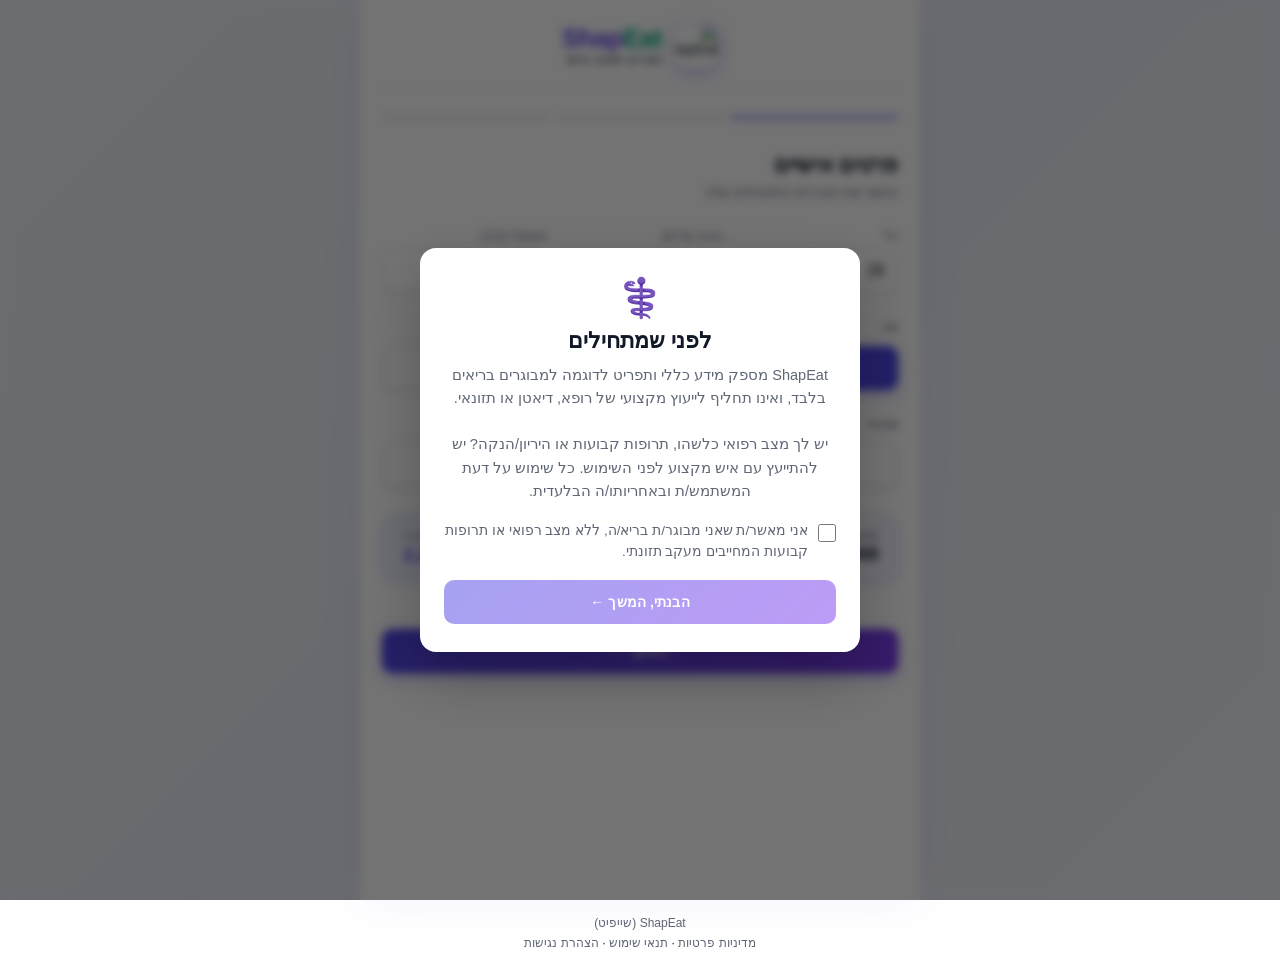
==== index.html @ 359484e3 "A first-run card on the menu, because twelve actions with no starting point is not a screen מדידה שה" ====
<!DOCTYPE html>
<html lang="he" dir="rtl">
<head>
  <meta charset="UTF-8">
  <meta name="viewport" content="width=device-width, initial-scale=1.0">
  <!-- השם העברי בכותרת ובתיאור (12/08/2026): הוא לא הופיע באתר ולו פעם אחת, ולכן
       חיפוש "שייפיט" בגוגל לא הוביל לכאן כלל. התגלה כשאלכס אמר לחבר "תיכנס לאתר
       שלי" והחבר **חיפש בעברית** במקום להקליד כתובת, ונחת אצל עסק אחר בשם דומה. -->
  <title>ShapEat · שייפיט | תפריט תזונה אישי</title>
  <link rel="canonical" href="https://shapeat.co.il/">
  <meta name="description" content="ShapEat (שייפיט): בנה תפריט תזונה אישי בחינם, מותאם ליעד שלך (חיטוב/שמירה/מסה), בעברית ולאוכל ישראלי. עם מעקב יומי והחלפות.">
  <meta property="og:type" content="website">
  <meta property="og:title" content="ShapEat | תפריט תזונה אישי">
  <meta property="og:description" content="בנה תפריט תזונה אישי בחינם, מותאם ליעד שלך, בעברית, לאוכל ישראלי.">
  <meta property="og:image" content="https://shapeat.co.il/brand/AVATAR-shapeat.jpg">
  <meta property="og:image:width" content="1024">
  <meta property="og:image:height" content="1024">
  <meta property="og:url" content="https://shapeat.co.il/">
  <meta name="twitter:card" content="summary">
  <link rel="icon" type="image/png" href="brand/AVATAR-shapeat.png">
  <!-- ?v= — GitHub Pages מקשש קבצי JS/CSS בעקשנות, ובלי זה מכשיר שכבר ביקר
       ממשיך להריץ גרסה ישנה גם אחרי פריסה. זה בדיוק מה שקרה ב-09/08: ארבעה
       תיקונים רצופים לא הגיעו לטלפון, ורדפנו אחרי באג שכבר תוקן.
       ⚠️ בכל שינוי ב-js/css — להעלות את המספר הזה (תאריך YYYYMMDD). -->
  <link rel="stylesheet" href="style.css?v=20260902b">
  <script src="coach-theme.js?v=20260902b"></script>
</head>
<body>

<!-- מסך פתיחה (splash) — פעם אחת לכל session, מכבד prefers-reduced-motion -->
<div class="splash" id="splash" aria-hidden="true">
  <div class="splash-inner">
    <img class="splash-logo" src="brand/AVATAR-shapeat.png" alt="">
    <div class="splash-word">Shap<span>Eat</span></div>
  </div>
</div>
<script>
  (function () {
    var s = document.getElementById('splash');
    if (!s) return;
    var reduce = window.matchMedia && window.matchMedia('(prefers-reduced-motion: reduce)').matches;
    var seen = false;
    try { seen = sessionStorage.getItem('se-splash') === '1'; } catch (e) {}
    if (reduce || seen) { s.remove(); return; }
    try { sessionStorage.setItem('se-splash', '1'); } catch (e) {}
    s.classList.add('run');
    setTimeout(function () { if (s && s.parentNode) s.remove(); }, 1500);
  })();
</script>

<div class="app-wrapper" id="app">

  <header>
  <!-- לוגו -->
  <div class="app-logo" onclick="goHome()" role="button" tabindex="0" aria-label="דף הבית"
       title="דף הבית" onkeydown="if(event.key==='Enter'||event.key===' '){event.preventDefault();goHome();}">
    <img class="logo-img" src="brand/AVATAR-shapeat.png" alt="ShapEat">
    <div class="logo-stack">
      <span class="logo-text">Shap<span class="logo-eat">Eat</span></span>
      <span class="logo-tag">תפריט תזונה אישי</span>
    </div>
  </div>

  <!-- שורת התקדמות -->
  <!-- שלושה שלבים: פרטים ← העדפות ← תפריט. בחירת מאכלים ירדה מהמסלול (31/08/2026)
       והפכה לחלון אופציונלי, כי ברירת המחדל היא לתת למנוע לבנות. -->
  <div class="step-bar">
    <div class="step active" id="s0"></div>
    <div class="step"        id="s1"></div>
    <div class="step"        id="s2"></div>
  </div>
  </header>

  <main>
  <!-- ══ מסך 1: פרטים אישיים ══ -->
  <div class="screen active" id="screen-0">
    <h1 class="screen-title">פרטים אישיים</h1>
    <div class="screen-sub">נחשב את הצרכים התזונתיים שלך</div>

    <div class="section">
      <div class="grid-3">
        <div class="field"><label for="age">גיל</label><input type="number" id="age" value="28" min="18" max="60"></div>
        <div class="field"><label for="height">גובה (ס"מ)</label><input type="number" id="height" value="178" min="140" max="220"></div>
        <div class="field"><label for="weight">משקל (ק"ג)</label><input type="number" id="weight" value="80" min="40" max="200"></div>
      </div>
    </div>

    <div class="section">
      <div class="sec-title">מין</div>
      <div class="toggle-group">
        <button class="toggle-btn active" id="male-btn"   onclick="setGender('male')">זכר</button>
        <button class="toggle-btn"        id="female-btn" onclick="setGender('female')">נקבה</button>
      </div>
    </div>

    <div class="section">
      <div class="sec-title">מטרה</div>
      <div class="toggle-group">
        <button class="toggle-btn"        id="cut-btn"      onclick="setGoal('cut')">חיטוב</button>
        <button class="toggle-btn active" id="maintain-btn" onclick="setGoal('maintain')">שמירה</button>
        <button class="toggle-btn"        id="bulk-btn"     onclick="setGoal('bulk')">מסה</button>
      </div>
    </div>

    <div id="input-error" class="field-error" style="display:none"></div>
    <div id="bmi-warn-box" class="bmi-warn-inline" style="display:none"></div>
    <div class="rmr-box" id="rmr-box">
      <div><div class="rmr-label">BMR</div><div class="rmr-val" id="bmr-disp">—</div></div>
      <div><div class="rmr-label">צריכה יומית מוערכת</div><div class="rmr-val" id="rmr-disp">—</div></div>
      <div><div class="rmr-label">יעד קלורי</div><div class="rmr-val rmr-target" id="target-disp">—</div></div>
    </div>
    <div class="rmr-note" id="rmr-note" style="display:none">אומדן ראשוני. יתעדכן לפי זמן האימון שתבחרו בהמשך.</div>

    <div class="nav-btns">
      <button class="btn-primary" onclick="goToFromDetails()" data-m="המשך ←" data-f="המשיכי ←">המשך ←</button>
    </div>
  </div>

  <!-- ══ מסך 2: העדפות תזונה ══ -->
  <div class="screen" id="screen-1">
    <h1 class="screen-title">העדפות תזונה</h1>
    <div class="screen-sub" data-m="סמן מה רלוונטי אליך" data-f="סמני מה רלוונטי אליך">סמן מה רלוונטי אליך</div>

    <div class="section">
      <div class="sec-title">סגנון תזונה</div>
      <div class="chip-group">
        <div class="chip" data-val="kosher"       onclick="toggleDiet(this)">כשר</div>
        <div class="chip" data-val="vegan"        onclick="toggleDiet(this)">טבעוני</div>
        <div class="chip" data-val="vegetarian"   onclick="toggleDiet(this)">צמחוני</div>
        <div class="chip" data-val="gluten_free"  onclick="toggleDiet(this)">ללא גלוטן</div>
        <div class="chip" data-val="lactose_free" onclick="toggleDiet(this)">ללא לקטוז</div>
        <div class="chip" data-val="supplements"  onclick="toggleDiet(this)">תוספי תזונה</div>
      </div>
    </div>

    <div class="section">
      <div class="sec-title">אלרגיות</div>
      <div class="chip-group">
        <div class="chip" data-val="nuts"     onclick="toggleAllergy(this)">אגוזים</div>
        <div class="chip" data-val="peanuts"  onclick="toggleAllergy(this)">בוטנים</div>
        <div class="chip" data-val="eggs"     onclick="toggleAllergy(this)">ביצים</div>
        <div class="chip" data-val="fish"     onclick="toggleAllergy(this)">דגים</div>
        <div class="chip" data-val="soy"      onclick="toggleAllergy(this)">סויה</div>
        <div class="chip" data-val="sesame"   onclick="toggleAllergy(this)">שומשום/טחינה</div>
      </div>
    </div>

    <div class="section">
      <div class="sec-title">זמן אימון</div>
      <div class="time-grid">
        <div class="time-card" data-val="morning" onclick="setTime(this)">
          <div class="tc-icon">🌅</div>
          <div class="tc-label">בוקר</div>
          <div class="tc-sub">06:30</div>
        </div>
        <div class="time-card" data-val="noon" onclick="setTime(this)">
          <div class="tc-icon">☀️</div>
          <div class="tc-label">צהריים</div>
          <div class="tc-sub">15:00</div>
        </div>
        <div class="time-card" data-val="evening" onclick="setTime(this)">
          <div class="tc-icon">🌙</div>
          <div class="tc-label">ערב</div>
          <div class="tc-sub">20:30</div>
        </div>
      </div>
      <button class="btn-skip" id="notrain-btn" onclick="toggleNoTrain()"
              style="width:100%;margin-top:8px">לא מתאמן כרגע</button>
      <div class="info-note" id="time-note"></div>
      <div id="train-warn" class="field-error" style="display:none;margin-top:10px"></div>
    </div>

    <!-- מסלול משני, אופציונלי, **לפני** כפתור הבנייה: מי שמגיע לכאן צריך לראות
         את האפשרות לפני שהוא בונה, לא אחרי. ברירת המחדל נשארת לא לגעת. -->
    <button class="food-picker-row" onclick="openFoodPicker('like')">
      <span class="fpr-icon" aria-hidden="true">🍽️</span>
      <span class="fpr-text">
        <strong>בחירת מאכלים (לא חובה)</strong>
        <small>מה שתסמנו ייכנס ראשון, ומה שתוציאו לא יופיע</small>
      </span>
      <span class="fpr-chev" aria-hidden="true">‹</span>
    </button>

    <div class="nav-btns">
      <button class="btn-secondary" onclick="goTo(0)" data-m="← חזור" data-f="← חזרי">← חזור</button>
      <button class="btn-primary"   onclick="renderMenu()">בונים תפריט! ←</button>
    </div>
  </div>

  <!-- ══ מסך 3: מאכלים מועדפים ══ -->
  <!-- ⚠️ מסכי "מה אני אוהב" ו"מה אני לא אוכל" ירדו מהמסלול ב-31/08/2026.
       הם היו שני מסכים מתוך חמישה שדרשו לעבור על 114 מאכלים לפני שרואים משהו,
       ובתצפית על משתמשים אנשים לא הבינו מה מוצג להם. התוכן שלהם עבר לחלון
       `#food-picker` בתחתית הקובץ, שנפתח לפי בחירה בלבד. -->

  <!-- ══ מסך 3: תפריט ══ -->
  <div class="screen" id="screen-2">
    <div id="menu-output"></div>
  </div>
  </main>

</div><!-- /app-wrapper -->

<footer class="site-footer" style="text-align:center;padding:16px 12px 28px;font-size:12px">
  <!-- אזכור גלוי אחד של השם העברי. גוגל שוקל טקסט בגוף העמוד יותר ממטא-תגיות,
       שאפשר לכתוב בהן כל דבר. -->
  <div class="brand-he" style="color:#5f6675;margin-bottom:6px">ShapEat (שייפיט)</div>
  <a href="privacy.html" style="color:#5f6675;text-decoration:none">מדיניות פרטיות</a> ·
  <a href="terms.html" style="color:#5f6675;text-decoration:none">תנאי שימוש</a> ·
  <a href="accessibility.html" style="color:#5f6675;text-decoration:none">הצהרת נגישות</a>
</footer>

<script src="data.js?v=20260902b"></script>
<script src="app.js?v=20260902b"></script>
<script src="ui.js?v=20260902b"></script>
<!-- שכבת חשבון/סנכרון (שלב 1) — גרסה נעולה + SRI (אין קוד צד-שלישי בלי אימות hash) -->
<script defer
  src="https://cdn.jsdelivr.net/npm/@supabase/supabase-js@2.110.0/dist/umd/supabase.min.js"
  integrity="sha384-DjOvX/sJLsmbMrw4wTvf6l3kiGBjdxyOO6X2MTFwOOXGkjN/mE08BoDzrpaaIjil"
  crossorigin="anonymous"></script>
<script defer src="supabase-client.js?v=20260902b"></script>

<!-- ══ בורר המאכלים — חלון אופציונלי, לא מסך ══
     היה שני מסכים בזרימה ועכשיו הוא נפתח לפי בחירה: מהשורה במסך ההעדפות,
     ומכפתור שקט בתפריט (כדי שאפשר יהיה לשנות גם אחרי שנבנה תפריט).
     שתי הלשוניות כותבות לאותם שני Sets, ולכן ההחרגה מהתפריט ניתנת לביטול כאן. -->
<div class="picker-overlay" id="food-picker" role="dialog" aria-modal="true" aria-labelledby="fp-title" hidden>
  <div class="picker-box fp-box">
    <button class="fp-close" onclick="closeFoodPicker()" aria-label="סגירת בחירת המאכלים" title="סגירה">✕</button>
    <div class="picker-title" id="fp-title">המאכלים שלי</div>

    <div class="fp-tabs" role="tablist">
      <button class="fp-tab active" id="fp-tab-like"  role="tab" aria-selected="true"  onclick="foodPickerTab('like')">רוצה בתפריט</button>
      <button class="fp-tab"        id="fp-tab-avoid" role="tab" aria-selected="false" onclick="foodPickerTab('avoid')">לא רוצה בתפריט</button>
    </div>

    <div id="fp-pane-like">
      <div class="picker-sub">מה שתסמנו ייכנס ראשון לתפריט. גם כמה מאכלים מספיקים.</div>
      <div class="cat-tabs" id="like-tabs"></div>
      <div class="food-grid" id="like-grid"></div>
      <div class="count-bar"><span>סומנו: <strong id="like-count">0</strong> מאכלים</span></div>
    </div>

    <div id="fp-pane-avoid" hidden>
      <div class="picker-sub">מה שתסמנו כאן לא יופיע בתפריט. אפשר לבטל בכל רגע.</div>
      <div class="cat-tabs" id="avoid-tabs"></div>
      <div class="food-grid" id="avoid-grid"></div>
      <div class="count-bar"><span>מוחרגים: <strong id="avoid-count">0</strong> מאכלים</span></div>
    </div>

    <button class="btn-primary" style="width:100%;margin-top:14px" onclick="closeFoodPicker()">סיימתי</button>
  </div>
</div>

<!-- חלון ויתור -->
<div class="disclaimer-overlay" id="disclaimer-overlay" role="dialog" aria-modal="true" aria-labelledby="disc-title">
  <div class="disclaimer-box">
    <div class="disclaimer-icon" aria-hidden="true">⚕️</div>
    <h2 class="disclaimer-title" id="disc-title">לפני שמתחילים</h2>
    <div class="disclaimer-body">
      ShapEat מספק מידע כללי ותפריט לדוגמה למבוגרים בריאים בלבד, ואינו תחליף לייעוץ מקצועי של רופא, דיאטן או תזונאי.
      <br><br>
      יש לך מצב רפואי כלשהו, תרופות קבועות או היריון/הנקה? יש להתייעץ עם איש מקצוע לפני השימוש. כל שימוש על דעת המשתמש/ת ובאחריותו/ה הבלעדית.
    </div>
    <label class="disclaimer-check">
      <input type="checkbox" id="disclaimer-ack" onchange="document.getElementById('disclaimer-ok').disabled = !this.checked">
      <span>אני מאשר/ת שאני מבוגר/ת בריא/ה, ללא מצב רפואי או תרופות קבועות המחייבים מעקב תזונתי.</span>
    </label>
    <button class="btn-primary disclaimer-btn" id="disclaimer-ok" onclick="closeDisclaimer()" disabled>הבנתי, המשך ←</button>
  </div>
</div>

<!-- Cloudflare Web Analytics (פרטי, ללא עוגיות) -->
<script defer src="https://static.cloudflareinsights.com/beacon.min.js"
        data-cf-beacon='{"token": "40245cbfbdf240438912cd462e304eb0"}'></script>
<!-- End Cloudflare Web Analytics -->
</body>
</html>
---- style.css ----
/* ══════════════════════════════════════════
   style.css — עיצוב
   גרסה 2.0 | Diet Application
   ══════════════════════════════════════════ */

/* ── משתני צבע ── */
:root {
  --bg:          #ffffff;
  --bg-secondary:#f0f2f8;
  --bg-info:     #eef2ff;
  --bg-danger:   #fff0f0;
  --text:        #111827;
  --text-sec:    #5f6675;   /* כהה מ-#6b7280: על רקע העמוד הישן נתן 4.09, מתחת ל-4.5 (נמדד 13/08/2026) */
  --text-tert:   #5b6270;
  --text-info:   #4f46e5;
  --text-danger: #dc2626;
  --border:      rgba(0,0,0,0.07);
  --border-sec:  rgba(0,0,0,0.13);
  --border-info: #c7d2fe;
  --border-danger:#fecaca;
  --accent:      #4f46e5;
  --accent-2:    #7c3aed;
  --radius-md:   10px;
  --radius-lg:   16px;
  --shadow-sm:   0 1px 3px rgba(0,0,0,0.08), 0 1px 2px rgba(0,0,0,0.05);
  --shadow-md:   0 4px 12px rgba(0,0,0,0.08), 0 2px 4px rgba(0,0,0,0.05);
}

/* ── בסיס ── */
* { box-sizing: border-box; margin: 0; padding: 0; }
body {
  font-family: -apple-system, BlinkMacSystemFont, 'Segoe UI', Arial, sans-serif;
  font-size: 15px;
  color: var(--text);
  background: linear-gradient(135deg, #f0f2f8 0%, #e8ecf7 50%, #f0f2f8 100%);
  background-attachment: fixed;
  direction: rtl;
  min-height: 100vh;
}

/* ── עטיפה ── */
.app-wrapper {
  max-width: 560px;
  margin: 0 auto;
  background: rgba(255,255,255,0.92);
  backdrop-filter: blur(10px);
  min-height: 100vh;
  padding: 1.5rem 1.4rem 4rem;
  box-shadow: 0 0 40px rgba(79,70,229,0.07);
}

/* ── מסך פתיחה (splash) ── */
.splash { display: none; }
.splash.run {
  position: fixed; inset: 0; z-index: 2000;
  display: flex; align-items: center; justify-content: center;
  background: linear-gradient(135deg, #f0f2f8, #e8ecf7);
  animation: splashOut .45s ease 1.05s forwards;
}
.splash-inner { display: flex; flex-direction: column; align-items: center; gap: 16px; }
.splash-logo {
  width: 84px; height: 84px; border-radius: 22px;
  box-shadow: 0 12px 32px rgba(79, 70, 229, 0.35);
  animation: splashPop .6s cubic-bezier(.2, .9, .3, 1.4) both;
}
/* צבעי ShapEat קבועים (לא יורשים theme של מאמן) — רגע מותג "powered by" נקי */
.splash-word {
  font-size: 30px; font-weight: 800; letter-spacing: -0.5px;
  background: linear-gradient(135deg, #4f46e5, #7c3aed);
  -webkit-background-clip: text; background-clip: text;
  -webkit-text-fill-color: transparent;
  animation: splashWord .5s ease .28s both;
}
.splash-word span { -webkit-text-fill-color: #10b981; }
@keyframes splashPop { from { opacity: 0; transform: scale(.5) translateY(6px); } to { opacity: 1; transform: none; } }
@keyframes splashWord { from { opacity: 0; transform: translateY(8px); } to { opacity: 1; transform: none; } }
@keyframes splashOut  { to { opacity: 0; visibility: hidden; } }
@media (prefers-reduced-motion: reduce) { .splash, .splash.run { display: none !important; } }

/* ── לוגו ── */
.app-logo {
  display: flex; align-items: center; justify-content: center; gap: 12px;
  margin-bottom: 1.75rem;
  padding-bottom: 1.1rem;
  border-bottom: 1px solid rgba(79, 70, 229, 0.10);
  cursor: pointer;
}
.logo-icon { font-size: 22px; }
.logo-img {
  width: 44px; height: 44px;
  border-radius: 12px;
  box-shadow: 0 4px 14px rgba(79, 70, 229, 0.35);
}
.logo-stack { display: flex; flex-direction: column; line-height: 1.15; }
.logo-text {
  font-size: 26px; font-weight: 800;
  background: linear-gradient(135deg, var(--accent), var(--accent-2));
  -webkit-background-clip: text;
  -webkit-text-fill-color: transparent;
  letter-spacing: -0.5px;
}
/* ה-Eat בלוגו בירוק המותג (כמו באווטאר) */
.logo-eat { -webkit-text-fill-color: #10b981; }
.logo-tag {
  font-size: 12px; font-weight: 600;
  color: var(--text-tert);
  letter-spacing: 0.3px;
}
/* ── מיתוג מאמן (white-label, מוזרק ע"י coach-theme.js) ── */
.coach-monogram {
  width: 44px; height: 44px; border-radius: 12px; flex-shrink: 0;
  background: linear-gradient(135deg, var(--accent), var(--accent-2));
  color: #fff; font-weight: 800; font-size: 22px;
  display: flex; align-items: center; justify-content: center;
  box-shadow: 0 4px 14px rgba(0, 0, 0, 0.22);
}
/* שם מאמן ארוך — "ShapEat" הוא 7 תווים, שם עסק הוא לא. בלי min-width:0 פריט
   flex לא מתכווץ מתחת לרוחב התוכן שלו, ולכן השם גלש מחוץ למסך במקום לרדת שורה.
   ה-clamp מקטין את הגופן לפי רוחב המסך כדי שהשם יישאר שלם ובשורה אחת בטלפון,
   והגלישה נשארת כרשת ביטחון לשמות ארוכים במיוחד. חל רק על עמוד ממותג. */
.coach-branded .app-logo   { max-width: 100%; }
.coach-branded .logo-stack { min-width: 0; }
.coach-branded .logo-text  { font-size: clamp(17px, 5.4vw, 26px); overflow-wrap: anywhere; }
.coach-branded .logo-tag   { overflow-wrap: anywhere; }
.coach-powered {
  font-size: 12px; font-weight: 500;
  color: #5f6675;                 /* כמו קישורי ה-footer */
  letter-spacing: 0.2px;
  margin-bottom: 6px;
}
/* fallback בלבד: כשאין footer והשורה נופלת מתחת ללוגו */
.logo-stack .coach-powered { font-size: 10px; margin: 2px 0 0; }
/* בעמוד ממותג אין גיוס מאמנים — ה-CTA של ShapEat מוסתר */
.coach-branded .coach-cta { display: none; }
/* וגם שורת השם העברי בפוטר: בעמוד ממותג כבר יש "מופעל ע\"י ShapEat", ואזכור שני
   שלנו מיותר בדיוק במקום שאמור להיראות של המאמן/ת. ה-SEO ממילא מגיע מהעמוד הראשי. */
.coach-branded .site-footer .brand-he { display: none; }
/* לינק "מאמן/ה?" — שער ההמרה למאמנים: אזור מגע מלא בלי לשנות את המראה השקט */
.coach-cta a { display: inline-block; padding: 14px 8px; margin: -14px -8px; }
.coach-powered-logo {
  width: 16px; height: 16px; border-radius: 5px;
  vertical-align: -3px; margin-inline-end: 5px;
}

/* ── חשבון וסנכרון (supabase-client.js) ── */
.sync-banner {
  position: fixed; bottom: 14px; left: 14px; right: 14px; z-index: 90;
  max-width: 560px; margin: 0 auto;
  display: flex; align-items: center; gap: 10px; flex-wrap: wrap;
  background: rgba(255, 255, 255, 0.97); backdrop-filter: blur(8px);
  border: 1px solid var(--border); border-radius: 14px;
  padding: 12px 16px; font-size: 14px;
  box-shadow: var(--shadow-md);
}
.sync-banner span { flex: 1; min-width: 180px; }
.sync-banner-btn {
  border: none; border-radius: 10px; padding: 8px 18px;
  background: linear-gradient(135deg, var(--accent), var(--accent-2));
  color: #fff; font-weight: 700; font-size: 14px; cursor: pointer;
}
.sync-banner-later {
  border: none; background: none; color: var(--text-tert);
  font-size: 13px; cursor: pointer; padding: 8px 4px;
}
.auth-overlay {
  position: fixed; inset: 0; z-index: 100;
  background: rgba(15, 17, 32, 0.45); backdrop-filter: blur(3px);
  display: flex; align-items: center; justify-content: center; padding: 18px;
}
.auth-box {
  position: relative; width: 100%; max-width: 380px;
  background: #fff; border-radius: 18px; padding: 26px 24px;
  box-shadow: var(--shadow-md); text-align: center;
}
.auth-box h3 { margin: 0 0 6px; font-size: 20px; }
.auth-sub { margin: 0 0 18px; font-size: 14px; color: var(--text-tert); }
.auth-google, .auth-magic {
  width: 100%; border-radius: 12px; padding: 12px; font-size: 15px;
  font-weight: 700; cursor: pointer; margin-top: 8px;
}
.auth-google {
  display: flex; align-items: center; justify-content: center; gap: 10px;
  border: 1px solid #dadce0; background: #fff; color: #3c4043;
  box-shadow: 0 1px 2px rgba(60, 64, 67, 0.15);
  transition: background .15s ease, box-shadow .15s ease, border-color .15s ease;
}
.auth-google .g-icon { flex-shrink: 0; }
.auth-google:hover:not(:disabled) {
  background: #f8f9fb; border-color: #d2d5da;
  box-shadow: 0 1px 3px rgba(60, 64, 67, 0.28);
}
.auth-google:disabled { opacity: 0.5; cursor: default; box-shadow: none; }
.auth-magic {
  border: none; color: #fff;
  background: linear-gradient(135deg, var(--accent), var(--accent-2));
}
.auth-magic:disabled { opacity: 0.6; cursor: default; }
.auth-divider {
  display: flex; align-items: center; gap: 10px;
  color: var(--text-tert); font-size: 13px; margin: 14px 0 6px;
}
.auth-divider::before, .auth-divider::after {
  content: ''; flex: 1; height: 1px; background: var(--border);
}
.auth-email {
  width: 100%; border: 1.5px solid var(--border); border-radius: 12px;
  padding: 12px; font-size: 16px; font-family: inherit; direction: ltr; text-align: center;   /* ≥16px נגד זום-קלט של iOS */
}
.auth-email:focus { outline: none; border-color: var(--accent); }
.auth-status { min-height: 18px; font-size: 13px; color: var(--text-tert); margin: 10px 0 0; }
.auth-consent {
  display: flex; align-items: flex-start; gap: 8px;
  text-align: right; font-size: 12.5px; color: var(--text-tert);
  line-height: 1.5; margin: 2px 0 12px; cursor: pointer;
}
.auth-consent input { margin-top: 3px; accent-color: var(--accent); flex-shrink: 0; }

/* מסך ההסכמה לחיבור למאמן/ת — הרשימות הן לב האמון, לכן "לא רואים" מודגש ולא מוצנע */
.join-h { text-align: right; font-size: 12.5px; font-weight: 700; margin: 12px 0 4px; }
.join-list {
  text-align: right; margin: 0 0 4px; padding-inline-start: 18px;
  font-size: 13px; color: var(--text-sec); line-height: 1.7;
}
.join-list.no { color: var(--text-tert); }
.join-list.no li::marker { content: '✕  '; }
.join-field {
  display: block; text-align: right; font-size: 12.5px;
  font-weight: 600; color: var(--text-tert); margin: 12px 0 0;
}
.join-field .auth-email { margin-top: 5px; }
.auth-skip {
  display: block; width: 100%; margin: 10px 0 0; padding: 6px;
  border: none; background: none; font-family: inherit; font-size: 13px;
  color: var(--text-tert); cursor: pointer; text-decoration: underline;
}
.auth-consent a { color: var(--accent); }
.auth-close {
  position: absolute; top: 10px; inset-inline-start: 12px;
  border: none; background: none; font-size: 16px;
  color: var(--text-tert); cursor: pointer; padding: 4px;
}
@media print { .sync-banner, .auth-overlay { display: none !important; } }

/* ── toast כללי (משתמש ב-keyframes toast-pop) ── */
.app-toast {
  position: fixed; bottom: 90px; left: 50%;
  transform: translateX(-50%); z-index: 120;
  background: #1f2333; color: #fff;
  font-size: 14px; font-weight: 600;
  padding: 11px 20px; border-radius: 999px;
  box-shadow: var(--shadow-md);
  max-width: 90vw; text-align: center;
  animation: toast-pop 2.4s ease forwards;
  display: inline-flex; align-items: center; gap: 12px;
}
.app-toast-btn {
  flex: none; border: none; cursor: pointer;
  background: rgba(255,255,255,0.16); color: #fff;
  font-size: 13px; font-weight: 700;
  padding: 5px 13px; border-radius: 999px;
}
.app-toast-btn:hover { background: rgba(255,255,255,0.28); }

/* ── אייקון חשבון בכותרת (מוזרק ע"י supabase-client.js) ── */
header { position: relative; }
.account-btn {
  position: absolute; top: 6px; inset-inline-end: 0;
  width: 44px; height: 44px; border-radius: 50%;   /* יעד מגע 44px */
  border: 1.5px solid var(--border-sec);
  background: var(--bg); color: var(--text-tert);
  cursor: pointer; display: flex; align-items: center; justify-content: center;
  box-shadow: var(--shadow-sm); transition: all .2s;
}
.account-btn:hover { border-color: var(--accent); color: var(--accent); }
.account-btn.connected { border-color: var(--accent); color: var(--accent); }
.account-btn.connected::after {
  content: ''; position: absolute; top: -1px; inset-inline-end: -1px;
  width: 9px; height: 9px; border-radius: 50%;
  background: #10b981; border: 1.5px solid var(--bg);
}

/* ── מודאל "החשבון שלי" (על בסיס .auth-box) ── */
.account-box {
  max-width: 480px; width: 100%;
  max-height: 88vh; display: flex; flex-direction: column;
  text-align: right;
}
.account-box h3 { text-align: center; }
/* מסך-מלא במובייל — מקום להיסטוריה ולגרפים; scoped ל-account-overlay כדי לא לגעת במודאל ההתחברות */
@media (max-width: 480px) {
  .account-overlay { padding: 0; }
  .account-overlay .account-box {
    max-width: none; height: 100%; max-height: none; border-radius: 0;
  }
}
/* גלגל שיניים — כניסה שקטה לניהול חשבון (מול ה-✕) */
.account-gear {
  position: absolute; top: 10px; inset-inline-end: 12px;
  border: none; background: none; color: var(--text-tert);
  cursor: pointer; padding: 4px; line-height: 0;
}
.account-gear:hover { color: var(--accent); }
/* תת-מסך ניהול חשבון */
.account-settings { overflow-y: auto; flex: 1; display: flex; flex-direction: column; }
.account-settings-title { text-align: center; margin: 6px 0 2px; font-size: 16px; font-weight: 700; }
.account-settings .account-email { margin: 0 0 22px; }
.account-settings .account-logout { align-self: center; margin-bottom: 20px; }
.account-settings .account-delete { align-self: center; }
.account-email { font-size: 13px; color: var(--text-tert); direction: ltr; text-align: center; margin: 0 0 14px; }
/* שורת סטטוס בראש מודאל החשבון: עם מי משתפים, וקיצור לדשבורד למי שיש לו */
.account-status {
  display: flex; align-items: center; justify-content: center; gap: 10px;
  flex-wrap: wrap; margin: -4px 0 12px;
  font-size: 12.5px; color: var(--text-tert);
}
.account-dash-link { color: var(--accent); font-weight: 700; text-decoration: none; }

.account-tabs { display: flex; gap: 8px; margin-bottom: 12px; justify-content: center; }
.account-tab {
  padding: 7px 20px; border-radius: 999px;
  border: 1.5px solid var(--border-sec);
  background: var(--bg); color: var(--text-sec);
  font-size: 13px; font-weight: 600; cursor: pointer; transition: all .2s;
}
.account-tab.active {
  background: linear-gradient(135deg, var(--accent), var(--accent-2));
  border-color: transparent; color: #fff;
}
.account-list { overflow-y: auto; flex: 1; min-height: 120px; }
.account-row {
  display: flex; align-items: center; gap: 10px;
  padding: 11px 12px; margin-bottom: 8px;
  border: 1.5px solid var(--border); border-radius: var(--radius-md);
  cursor: pointer; font-size: 13.5px; transition: border-color .2s;
}
.account-row:hover { border-color: var(--accent); }
.account-row .row-date { font-weight: 700; }
.account-row .row-meta { color: var(--text-tert); margin-inline-start: auto; font-size: 12.5px; }
.row-del {
  border: none; background: none; color: var(--text-tert);
  cursor: pointer; font-size: 14px; padding: 2px 6px; flex-shrink: 0;
}
.row-del:hover { color: var(--text-danger); }
/* שורת מועדף: "מתאים ליעד היום" עונה על השאלה היחידה שהרשימה נשאלת —
   איזה מהם אפשר לקחת היום. המתאימים גם עולים לראש, כדי שהבחירה הנכונה
   תהיה הקלה ביותר ולא נצטרך לחסום את השאר. */
.fav-fit {
  font-size: 11.5px; font-weight: 700; color: var(--accent);
  background: rgba(79, 70, 229, 0.09); border-radius: 999px;
  padding: 3px 9px; white-space: nowrap; flex-shrink: 0;
}
.row-restore {
  border: 1.5px solid var(--border); background: none; color: var(--text-sec);
  border-radius: 999px; cursor: pointer; font-size: 12px; font-weight: 700;
  padding: 7px 11px; min-height: 34px; flex-shrink: 0; white-space: nowrap;
}
.row-restore:hover { border-color: var(--accent); color: var(--accent); }
@media (max-width: 430px) {
  /* בטלפון השורה נשברת לשתיים במקום להצטופף: פרטים למעלה, פעולה מתחת */
  .account-row.fav-row { flex-wrap: wrap; }
  .account-row.fav-row .row-restore { margin-inline-start: auto; }
}
.account-empty { text-align: center; color: var(--text-tert); font-size: 13px; padding: 28px 0; }
.account-actions {
  display: flex; justify-content: space-between; align-items: center;
  margin-top: 12px; padding-top: 12px; border-top: 1px solid var(--border);
}
.account-logout {
  padding: 8px 16px; border-radius: 999px;
  border: 1.5px solid var(--border-sec);
  background: var(--bg); color: var(--text-sec);
  font-size: 13px; font-weight: 600; cursor: pointer;
}
.account-logout:hover { border-color: var(--accent); color: var(--accent); }
.account-delete {
  border: none; background: none; color: var(--text-danger);
  font-size: 12px; cursor: pointer; opacity: .85;
  text-decoration: underline; text-underline-offset: 3px;
}
.account-delete:hover { opacity: 1; }
/* תצוגת יום קריאה-בלבד בתוך המודאל */
.ro-day { overflow-y: auto; flex: 1; }
.ro-day .meal-card { box-shadow: none; }
.ro-back { margin-bottom: 12px; }

/* ── שורת התקדמות ── */
.step-bar { display: flex; gap: 6px; margin-bottom: 2rem; }
.step {
  flex: 1; height: 5px; border-radius: 3px;
  background: var(--border);
  transition: background .4s ease;
}
.step.done   { background: linear-gradient(90deg, var(--accent), var(--accent-2)); }
.step.active { background: var(--accent); opacity: .4; }

/* ── כותרות מסך ── */
.screen-title {
  font-size: 22px; font-weight: 700; margin-bottom: 6px;
  letter-spacing: -0.3px;
}
.screen-sub   { font-size: 14px; color: var(--text-sec); margin-bottom: 1.75rem; }

/* ── קבוצות שדות ── */
.section { margin-bottom: 1.75rem; }
.sec-title {
  font-size: 11px; color: var(--text-tert); font-weight: 600;
  text-transform: uppercase; letter-spacing: .08em; margin-bottom: 12px;
}
.grid-3 { display: grid; grid-template-columns: 1fr 1fr 1fr; gap: 12px; }
.field  { display: flex; flex-direction: column; gap: 6px; }
.field label { font-size: 13px; color: var(--text-sec); font-weight: 500; }
input[type="number"] {
  width: 100%; padding: 11px 12px; min-height: 44px;
  border: 1.5px solid var(--border-sec);
  border-radius: var(--radius-md);
  font-size: 16px; color: var(--text);   /* ≥16px — קלט קטן יותר גורם ל-iOS Safari לזום כפוי על הדף */
  background: var(--bg);
  box-shadow: var(--shadow-sm);
  transition: border-color .2s, box-shadow .2s;
}
input[type="number"]:focus {
  outline: none;
  border-color: var(--accent);
  box-shadow: 0 0 0 3px rgba(79,70,229,0.12);
}

/* ── כפתורי toggle ── */
.toggle-group  { display: flex; gap: 8px; }
.toggle-btn {
  flex: 1; padding: 11px; min-height: 44px;   /* יעד מגע 44px (Apple HIG) */
  border: 1.5px solid var(--border-sec);
  border-radius: var(--radius-md);
  background: var(--bg); color: var(--text-sec);
  cursor: pointer; font-size: 14px;
  transition: all .2s; box-shadow: var(--shadow-sm);
}
.toggle-btn:hover { border-color: var(--accent); color: var(--accent); }
.toggle-btn.active {
  background: var(--accent); color: #fff;
  border-color: var(--accent); font-weight: 600;
  box-shadow: 0 4px 14px rgba(79,70,229,0.3);
}

/* ── chips ── */
.chip-group { display: flex; flex-wrap: wrap; gap: 8px; }
.chip {
  padding: 8px 16px;
  border: 1.5px solid var(--border-sec);
  border-radius: 999px;
  background: var(--bg); color: var(--text-sec);
  cursor: pointer; font-size: 13px; font-weight: 500;
  transition: all .2s; user-select: none;
  box-shadow: var(--shadow-sm);
  min-height: 40px; display: inline-flex; align-items: center;   /* יעד מגע (משני במסלול — 40 מספיק) */
}
.chip:hover { border-color: var(--accent); color: var(--accent); }
.chip.active {
  background: var(--accent); color: #fff;
  border-color: var(--accent); font-weight: 600;
  box-shadow: 0 3px 10px rgba(79,70,229,0.25);
}
.chip.active-danger {
  background: var(--text-danger); color: #fff;
  border-color: var(--text-danger); font-weight: 600;
  box-shadow: 0 3px 10px rgba(220,38,38,0.25);
}

/* ── כרטיסי זמן אימון ── */
.time-grid { display: grid; grid-template-columns: repeat(3,1fr); gap: 10px; }
.time-card {
  padding: 16px 8px;
  border: 1.5px solid var(--border-sec);
  border-radius: var(--radius-lg);
  background: var(--bg); cursor: pointer;
  text-align: center; transition: all .2s;
  box-shadow: var(--shadow-sm);
}
.time-card:hover { border-color: var(--accent); transform: translateY(-1px); box-shadow: var(--shadow-md); }
.time-card.active {
  border-color: var(--accent); background: var(--bg-info);
  box-shadow: 0 4px 16px rgba(79,70,229,0.18);
  transform: translateY(-1px);
}
.tc-icon  { font-size: 24px; margin-bottom: 6px; }
.tc-label { font-size: 13px; font-weight: 600; color: var(--text); }
.tc-sub   { font-size: 11px; color: var(--text-tert); margin-top: 3px; }
.time-card.active .tc-label { color: var(--accent); }

/* ── טאבים קטגוריות ── */
.cat-tabs { display: flex; flex-wrap: wrap; gap: 6px; margin-bottom: 1rem; }
.cat-tab {
  padding: 6px 14px;
  border: 1.5px solid var(--border-sec);
  border-radius: 999px;
  background: var(--bg); color: var(--text-sec);
  cursor: pointer; font-size: 12px; font-weight: 500;
  transition: all .2s;
  min-height: 40px; display: inline-flex; align-items: center;   /* יעד מגע */
}
.cat-tab.active-like {
  background: var(--accent); color: #fff;
  border-color: var(--accent); font-weight: 600;
}
.cat-tab.active-avoid {
  background: var(--text-danger); color: #fff;
  border-color: var(--text-danger); font-weight: 600;
}

/* ── רשת מזון ── */
.food-grid {
  display: grid;
  grid-template-columns: repeat(auto-fill, minmax(130px, 1fr));
  gap: 10px;
}
.food-card {
  border: 1.5px solid var(--border);
  border-radius: var(--radius-lg);
  padding: 14px 8px;
  background: var(--bg); cursor: pointer;
  text-align: center; transition: all .2s;
  box-shadow: var(--shadow-sm);
}
.food-card:hover { border-color: var(--accent); transform: translateY(-1px); box-shadow: var(--shadow-md); }
.food-card.liked  {
  border-color: var(--accent); background: var(--bg-info);
  box-shadow: 0 3px 10px rgba(79,70,229,0.15);
}
.food-card.avoided{
  border-color: var(--text-danger); background: var(--bg-danger);
  box-shadow: 0 3px 10px rgba(220,38,38,0.12);
}
.fc-icon  { font-size: 24px; margin-bottom: 7px; }
.fc-name  { font-size: 12px; font-weight: 600; color: var(--text); }
.fc-prep  { font-size: 10px; color: var(--text-tert); margin-top: 3px; }

/* ── כפתורי ניווט ── */
.nav-btns { display: flex; gap: 10px; margin-top: 1.75rem; }
/* פעולות שקטות במסך התפריט — "היום הוא המוצר", ייצור תפריט חוזר הוא משני */
.menu-quiet-actions { display: flex; gap: 10px; justify-content: center; margin-top: 18px; flex-wrap: wrap; }
.pill-btn {
  padding: 9px 18px; border-radius: 999px; min-height: 44px;
  border: 1.5px solid var(--border-sec);
  background: var(--bg); color: var(--text-sec);
  font-size: 13px; font-weight: 600; cursor: pointer;
  transition: all .2s; box-shadow: var(--shadow-sm);
}
.pill-btn:hover:not(:disabled) { border-color: var(--accent); color: var(--accent); }
.pill-btn:disabled { opacity: .45; cursor: not-allowed; box-shadow: none; }
.reset-link {
  display: block; margin: 12px auto 0;
  border: none; background: none;
  color: var(--text-tert); font-size: 12px; cursor: pointer;
  text-decoration: underline; text-underline-offset: 3px; opacity: .8;
}
.reset-link:hover { opacity: 1; color: var(--text-danger); }
.btn-primary {
  flex: 1; padding: 13px; min-height: 44px;
  border-radius: var(--radius-md);
  background: linear-gradient(135deg, var(--accent) 0%, var(--accent-2) 100%);
  color: #fff;
  border: none; font-size: 14px; font-weight: 600;
  cursor: pointer; transition: all .2s;
  box-shadow: 0 4px 14px rgba(79,70,229,0.35);
  letter-spacing: 0.01em;
}
/* הכפתור "הוסף לארוחה" מתחיל נעול עד שנבחר מאכל — בלי הסגנון הזה הוא נראה פעיל ולא מגיב */
.btn-primary:disabled {
  opacity: .45; cursor: default; box-shadow: none; transform: none;
}
.btn-primary:disabled:hover { transform: none; }
.btn-primary:hover {
  transform: translateY(-1px);
  box-shadow: 0 6px 20px rgba(79,70,229,0.45);
}
.btn-primary:active { transform: translateY(0); }
.btn-secondary {
  padding: 13px 20px; min-height: 44px;
  border-radius: var(--radius-md);
  border: 1.5px solid var(--border-sec);
  background: var(--bg); color: var(--text-sec);
  font-size: 14px; font-weight: 500; cursor: pointer;
  transition: all .2s; box-shadow: var(--shadow-sm);
}
.btn-secondary:hover { background: var(--bg-secondary); border-color: var(--accent); color: var(--accent); }
.btn-secondary:disabled { opacity: .45; cursor: not-allowed; box-shadow: none; }
/* נגישות: טבעת פוקוס לאלמנטים אינטראקטיביים — מופיעה רק בניווט מקלדת (focus-visible), לא לעכבר */
.chip:focus-visible, .time-card:focus-visible, .cat-tab:focus-visible,
.food-card:focus-visible, .picker-item:focus-visible {
  outline: 2px solid var(--accent); outline-offset: 2px;
}
.btn-secondary:disabled:hover { background: var(--bg); border-color: var(--border-sec); color: var(--text-sec); }
.btn-skip {
  padding: 10px 16px; min-height: 44px;
  border-radius: var(--radius-md);
  border: 1.5px dashed var(--border-sec);
  background: none; color: var(--text-tert);
  font-size: 13px; cursor: pointer; transition: all .2s;
}
.btn-skip:hover { border-color: var(--text-sec); color: var(--text-sec); }

/* ── קופסת RMR ── */
.rmr-box {
  background: linear-gradient(135deg, var(--bg-info) 0%, #f5f3ff 100%);
  border: 1.5px solid var(--border-info);
  border-radius: var(--radius-lg);
  padding: 14px 18px; margin-top: 12px;
  display: none;
  justify-content: space-between; align-items: center;
  box-shadow: 0 2px 8px rgba(79,70,229,0.1);
}
.rmr-box .rmr-label { font-size: 11px; color: var(--text-tert); font-weight: 500; text-transform: uppercase; letter-spacing: .04em; }
.rmr-box .rmr-val   { font-size: 18px; font-weight: 700; margin-top: 2px; }
.rmr-box .rmr-target{ color: var(--accent); }
.rmr-note { font-size: 11.5px; color: var(--text-tert); margin-top: 6px; text-align: center; }

/* ── הערה ── */
.info-note {
  background: var(--bg-info);
  border-radius: var(--radius-md);
  padding: 12px 14px;
  font-size: 12px; color: #4f5563;
  border-right: 3px solid var(--accent);
  margin-top: 10px; line-height: 1.7;
  display: none;
}

/* ══ מסך תפריט ══ */
.menu-header {
  display: flex; justify-content: space-between;
  align-items: baseline; margin-bottom: 1.5rem;
  position: relative; padding-inline-end: 48px;   /* מקום ללב */
}
.menu-title { font-size: 20px; font-weight: 700; letter-spacing: -0.2px; }
.menu-sub   { font-size: 13px; color: var(--text-tert); }

/* לב — שמירת התפריט למועדפים (snapshot; טוגל: לחיצה חוזרת מבטלת). SVG במקום תו טקסט */
.fav-heart {
  position: absolute; inset-inline-end: 0; top: -6px;
  width: 44px; height: 44px; border-radius: 50%;   /* יעד מגע 44px */
  border: 1.5px solid var(--border-sec);
  background: var(--bg); color: var(--text-tert);
  display: inline-flex; align-items: center; justify-content: center;
  cursor: pointer;
  box-shadow: var(--shadow-sm); transition: all .2s;
}
.fav-heart svg { display: block; }
.fav-heart:hover { border-color: #fda4af; color: #e11d48; transform: translateY(-1px); }
.fav-heart.on { color: #e11d48; border-color: #fecdd3; background: #fff1f2; }
.fav-heart.on svg { fill: #e11d48; animation: heart-pop .35s cubic-bezier(.34, 1.56, .64, 1); }
@keyframes heart-pop { 0% { transform: scale(1); } 40% { transform: scale(1.35); } 100% { transform: scale(1); } }
@media (prefers-reduced-motion: reduce) { .fav-heart.on svg { animation: none; } }

/* כרטיס ארוחה */
.meal-card {
  background: var(--bg);
  border: 1.5px solid var(--border);
  border-radius: var(--radius-lg);
  padding: 1.1rem 1.25rem;
  margin-bottom: 12px;
  box-shadow: var(--shadow-sm);
  transition: box-shadow .2s;
}
.meal-card:hover { box-shadow: var(--shadow-md); }
.meal-header {
  display: flex; justify-content: space-between;
  align-items: center; margin-bottom: 12px;
}
.meal-title {
  font-size: 14px; font-weight: 700;
  display: flex; align-items: center;
  gap: 6px; flex-wrap: wrap;
}
.meal-time  { font-size: 12px; color: var(--text-tert); font-weight: 400; }
.meal-cal   {
  font-size: 12px; padding: 4px 12px;
  border-radius: 999px; font-weight: 600;
  background: linear-gradient(135deg, var(--bg-info), #f5f3ff);
  color: var(--accent);
  border: 1px solid var(--border-info);
}
.meal-tag {
  font-size: 11px; padding: 3px 9px;
  border-radius: 999px; font-weight: 600;
}
.tag-pre  { background: var(--bg-info); color: var(--accent); border: 1px solid var(--border-info); }
.tag-post { background: #ecfdf5; color: #047857; border: 1px solid #a7f3d0; }

/* תמונת מוצר (thumbnail + hover להגדלה) */
.food-thumb {
  position: relative; display: inline-block;
  width: 26px; height: 26px; margin-left: 8px;
  vertical-align: middle;
}
.food-thumb img {
  width: 26px; height: 26px;
  object-fit: cover; border-radius: 6px;
  border: 1px solid var(--border); cursor: pointer;
  background: #fff;
}
.food-thumb img { cursor: zoom-in; }
.food-thumb:hover img {
  position: absolute; z-index: 50;
  right: 0; top: 50%; transform: translateY(-50%);
  width: 150px; height: 150px;
  border-radius: 10px; box-shadow: var(--shadow-md);
}

/* לייטבוקס תמונה — נגיעה/קליק מגדילה למסך מלא, נגיעה בכל מקום/✕/Escape סוגרת (מובייל: פותר את ה-hover שנתקע) */
.img-lightbox {
  display: none;   /* מוצג ב-flex דרך JS */
  position: fixed; inset: 0; z-index: 2500;
  align-items: center; justify-content: center;
  background: rgba(0, 0, 0, .8); padding: 24px;
  cursor: zoom-out; animation: lbFade .15s ease;
}
.img-lightbox img {
  max-width: 90vw; max-height: 90vh;
  width: auto; height: auto;
  border-radius: 14px; box-shadow: 0 12px 40px rgba(0, 0, 0, .5);
  background: #fff;
}
.img-lightbox-close {
  position: absolute; top: 16px; left: 16px;
  width: 44px; height: 44px; border-radius: 50%;
  border: none; background: rgba(255, 255, 255, .9); color: #111;
  font-size: 22px; line-height: 1; cursor: pointer;
  display: flex; align-items: center; justify-content: center;
  box-shadow: 0 2px 10px rgba(0, 0, 0, .3);
}
@keyframes lbFade { from { opacity: 0 } to { opacity: 1 } }
@media (prefers-reduced-motion: reduce) { .img-lightbox { animation: none } }

/* שורת מזון */
.food-row {
  display: flex; justify-content: space-between;
  align-items: baseline; padding: 5px 0;
  border-bottom: .5px solid var(--border);
  font-size: 13px;
}
.food-row:last-child { border-bottom: none; }
.food-row-name   { color: var(--text); }
.food-row-right  { display: flex; gap: 12px; }
.food-row-amount { color: var(--text-sec); }
.food-row-cal    { color: var(--text-tert); min-width: 52px; text-align: left; }

/* כפתור עריכת ארוחה (✏️) — חושף את ה-✕ על הפריטים */
.meal-edit-btn {
  border: none; background: none; cursor: pointer;
  font-size: 13px; border-radius: 8px;
  color: var(--text-tert); line-height: 1;
  /* אזור מגע 44px בלי לנפח ויזואלית: padding מרחיב את שטח הלחיצה, margin שלילי מבטל את הזזת הפריסה */
  padding: 16px 13px; margin: -14px -7px;
}
.meal-edit-btn:hover { background: var(--bg-info); color: var(--accent); }
/* ארוחה שנאכלה: אין עריכה (אי אפשר להוריד מה שאכלת) */
.meal-card.meal-eaten .meal-edit-btn,
.meal-card.meal-eaten .item-remove { display: none !important; }

/* ✕ להסרת פריט בודד — מוסתר עד מצב עריכה; פינוקים מציגים תמיד */
.item-remove, .treat-remove {
  display: none;
  border: none; cursor: pointer; line-height: 1;
  width: 20px; height: 20px; border-radius: 999px;
  margin-left: 8px; font-size: 11px; font-weight: 700;
  background: #fee2e2; color: #dc2626;
  vertical-align: middle;
  position: relative;   /* עוגן לאזור המגע המורחב שב-::before */
}
.item-remove:hover, .treat-remove:hover { background: #dc2626; color: #fff; }
/* אזור מגע 44px ל-✕ בלי להגדיל את העיגול הנראה (padding היה צובע את הרקע) */
.item-remove::before, .treat-remove::before { content: ''; position: absolute; inset: -12px; }
.meal-card.editing .item-remove { display: inline-flex; align-items: center; justify-content: center; }
/* כפתור "הוסף פריט" — מוצג רק במצב עריכה (כמו ה-✕ להסרה) */
.add-item-btn { display: none; }
.meal-card.editing .add-item-btn { display: inline-flex; }
.treat-remove { display: inline-flex; align-items: center; justify-content: center; }

/* כפתור פעולה בתוך הודעת היום ("אזן את ההמשך") */
.note-action {
  display: inline-block; margin-top: 8px;
  border: 1.5px solid #10b981; background: #fff;
  color: #065f46; font-weight: 700; font-size: 13px;
  padding: 6px 14px; border-radius: 999px; cursor: pointer;
}
.note-action:hover { background: #10b981; color: #fff; }

/* שורת סלט */
.salad-row { padding: 5px 0; border-bottom: .5px solid var(--border); }
.salad-row:last-child { border-bottom: none; }
.salad-header {
  display: flex; justify-content: space-between;
  align-items: baseline; font-size: 13px;
}
.salad-items {
  font-size: 12px; color: var(--text-sec);
  padding-right: 12px; margin-top: 2px;
}

/* מאקרו ארוחה */
.macro-row {
  display: flex; gap: 8px;
  margin-top: 12px; padding-top: 10px;
  border-top: 1px solid var(--border);
}
.macro-pill {
  flex: 1; text-align: center;
  background: var(--bg-secondary);
  border-radius: var(--radius-md);
  padding: 7px 4px;
  border: 1px solid var(--border);
}
.macro-pill .val { font-size: 13px; font-weight: 700; }
.macro-pill .lbl { font-size: 10px; color: var(--text-tert); margin-top: 1px; }

/* סיכום יומי */
.summary-card {
  background: linear-gradient(135deg, #f5f3ff 0%, var(--bg-info) 100%);
  border: 1.5px solid var(--border-info);
  border-radius: var(--radius-lg);
  padding: 1.1rem 1.25rem; margin-top: 6px;
  box-shadow: 0 4px 16px rgba(79,70,229,0.1);
}
.summary-title {
  font-size: 11px; font-weight: 700;
  color: var(--accent); text-transform: uppercase;
  letter-spacing: .06em; margin-bottom: 12px;
}
.summary-grid {
  display: grid; grid-template-columns: repeat(4,1fr);
  gap: 8px; margin-bottom: 14px;
}
.sum-metric { text-align: center; }
.sum-metric .val { font-size: 22px; font-weight: 800; color: var(--text); }
.sum-metric .lbl { font-size: 11px; color: var(--text-tert); margin-top: 1px; }

/* בארים */
.bar-row { display: flex; align-items: center; gap: 8px; margin-top: 7px; }
.bar-lbl  { font-size: 12px; color: var(--text-sec); font-weight: 500; width: 65px; text-align: right; }
.bar-track {
  flex: 1; height: 6px;
  background: rgba(0,0,0,0.08); border-radius: 99px; overflow: hidden;
}
.bar-fill { height: 100%; border-radius: 99px; }

/* שורת סיבים תזונתיים */
.fiber-row {
  display: flex; justify-content: space-between; align-items: center;
  margin-top: 12px; padding-top: 10px;
  border-top: 1px solid var(--border-info);
  font-size: 13px; color: var(--text-sec);
}
.fiber-row strong { color: var(--text); font-weight: 700; }
.fiber-row .fiber-val { color: var(--text-tert); display: inline-flex; align-items: center; gap: 6px; }
.fiber-num { unicode-bidi: isolate; }              /* השבר נקרא יציב "50 / 31g" LTR — בלי היפוך bidi שמזיז את ה-g */
.fiber-ok { color: #047857; font-weight: 700; }    /* ✓ רך כשעומדים ביעד (משוב חיובי, לא ציון) */
.fiber-low { color: #b45309; font-size: 12px; }

/* הערת תחתית */
.tips-box {
  margin-top: 12px;
  background: var(--bg);
  border: 1.5px solid var(--border);
  border-radius: var(--radius-md);
  padding: 14px; font-size: 12px;
  color: var(--text-sec); line-height: 1.8;
  box-shadow: var(--shadow-sm);
}

/* ── אזהרת BMI בזמן אמת (מסך 0) ── */
.bmi-warn-inline {
  background: #fff7ed;
  border: 1.5px solid #fed7aa;
  border-right: 4px solid #f97316;
  border-radius: var(--radius-md);
  padding: 10px 14px;
  font-size: 13px; color: #7c2d12;
  line-height: 1.6; margin-top: 10px;
}

/* שגיאת קלט (גיל/גובה/משקל מחוץ לטווח) — גוון שגיאה אדום */
.field-error {
  background: #fef2f2;
  border: 1.5px solid #fecaca;
  border-right: 4px solid #dc2626;
  border-radius: var(--radius-md);
  padding: 10px 14px;
  font-size: 13px; color: #991b1b;
  line-height: 1.6; margin-bottom: 10px;
}

/* ── badge מונה בטאב קטגוריה ── */
.tab-badge {
  display: inline-block;
  background: var(--accent);
  color: #fff;
  border-radius: 999px;
  font-size: 10px; font-weight: 700;
  padding: 1px 6px;
  margin-right: 5px;
  vertical-align: middle;
}
.cat-tab.active-avoid .tab-badge { background: #fff; color: var(--text-danger); }

/* ── אזהרת BMI ── */
.bmi-warning {
  display: flex; align-items: flex-start; gap: 10px;
  background: #fff7ed;
  border: 1.5px solid #fed7aa;
  border-right: 4px solid #f97316;
  border-radius: var(--radius-md);
  padding: 12px 14px;
  font-size: 13px; line-height: 1.6;
  color: #7c2d12;
  margin-bottom: 14px;
}
.bmi-warning-icon { font-size: 18px; flex-shrink: 0; margin-top: 1px; }
/* גרסה צהובה (אינפורמטיבית) של אותו באנר — carbWarning / menuWarning */
.info-warning {
  background: #fffbeb;
  border-color: #fde68a;
  border-right-color: #f59e0b;
  color: #78350f;
}

/* ── פס התקדמות יומי (נאכלו X/Y ארוחות) ── */
.day-progress {
  background: #fff;
  border: 1.5px solid rgba(79, 70, 229, 0.12);
  border-radius: var(--radius-md);
  padding: 12px 14px;
  margin-bottom: 14px;
  box-shadow: var(--shadow-sm);
}
.dp-row {
  display: flex; justify-content: space-between; align-items: center;
  font-size: 13px; color: var(--text-sec);
  margin-bottom: 8px;
}
.dp-track {
  height: 10px; border-radius: 5px;
  background: rgba(79, 70, 229, 0.10);
  overflow: hidden;
}
.dp-fill {
  height: 100%; border-radius: 5px;
  background: linear-gradient(90deg, #10b981, #34d399);
  transition: width 0.35s ease;
}

/* ── סימון "אכלתי" על ארוחה ── */
.meal-actions {
  display: flex; justify-content: flex-end;
  margin-top: 10px;
}
.eaten-btn {
  border: 1.5px solid #10b981;
  background: #fff;
  color: #047857;
  font-weight: 700; font-size: 13px;
  padding: 6px 16px; min-height: 44px;   /* לולאת הליבה היומית — חייבת יעד מגע מלא */
  border-radius: 999px;
  cursor: pointer;
  transition: all 0.15s;
}
.eaten-btn:hover { background: #ecfdf5; }
.eaten-btn.on {
  background: #10b981;
  color: #fff;
}
.meal-eaten {
  opacity: 0.72;
  border-right: 4px solid #10b981;
}

/* ── כפתור פינוק + כרטיס פינוק ── */
.treat-bar { margin-bottom: 14px; display: flex; gap: 8px; }
.btn-treat {
  flex: 1; min-height: 44px;
  border: 1.5px dashed var(--accent);
  background: rgba(79, 70, 229, 0.04);
  color: var(--accent);
  font-weight: 700; font-size: 14px;
  padding: 10px;
  border-radius: var(--radius-md);
  cursor: pointer;
  transition: all 0.15s;
}
.btn-treat:hover { background: rgba(79, 70, 229, 0.09); }
.btn-treat.on { border-style: solid; color: #b45309; border-color: #f59e0b; background: #fffbeb; }
.treat-card { border: 1.5px solid #fde68a; background: #fffdf5; }
.treat-tip {
  font-size: 12.5px; color: var(--text-tert);
  background: rgba(245, 158, 11, 0.07);
  border-radius: var(--radius-md);
  padding: 8px 10px;
  margin: 6px 0 2px;
  line-height: 1.5;
}

/* ── בורר (פינוקים / מאכלים) ── */
.picker-overlay {
  position: fixed; inset: 0;
  background: rgba(0, 0, 0, 0.5);
  backdrop-filter: blur(3px);
  display: flex; align-items: center; justify-content: center;
  z-index: 1100; padding: 1.25rem;
}
.picker-box {
  background: var(--bg);
  border-radius: var(--radius-lg);
  padding: 20px;
  width: 100%; max-width: 420px;
  max-height: 80vh;
  display: flex; flex-direction: column;
  box-shadow: var(--shadow-md);
}
.picker-title { font-size: 18px; font-weight: 800; margin-bottom: 4px; }
.picker-sub { font-size: 12.5px; color: var(--text-tert); margin-bottom: 12px; }

/* בחירה בחלון ההוספה: לחיצה על שורה בוחרת ולא מוסיפה, ולכן צריך שיהיה גלוי מה נבחר */
.picker-item.sel {
  background: #eef0fb; box-shadow: inset 0 0 0 2px var(--accent); border-radius: 10px;
}
.ai-chosen { font-size: 12.5px; font-weight: 600; color: var(--accent); margin: 10px 0 6px; text-align: right; }
.ai-qty { display: flex; gap: 8px; margin-bottom: 10px; }
.ai-qty label { flex: 1; display: block; text-align: right; font-size: 12px; color: var(--text-tert); }
.ai-qty label span { display: block; margin-bottom: 3px; font-weight: 600; }
.ai-qty .picker-input { margin-bottom: 0; }

/* משוב אחרי הוספת פריט. בלעדיו החלון נראה זהה לפני ואחרי הלחיצה,
   והמשתמשת לוחצת שוב כי היא לא בטוחה שנקלט. */
.ai-feedback { font-size: 12.5px; font-weight: 600; min-height: 17px; margin-bottom: 8px; }
.ai-feedback.ok  { color: var(--ok, #10b981); }
.ai-feedback.err { color: #dc2626; }
.picker-list { overflow-y: auto; margin-bottom: 12px; }
.picker-item {
  display: flex; justify-content: space-between; align-items: center;
  padding: 11px 12px;
  border: 1.5px solid rgba(79, 70, 229, 0.12);
  border-radius: var(--radius-md);
  margin-bottom: 8px;
  cursor: pointer;
  font-size: 14px; font-weight: 600;
  transition: all 0.12s;
}
.picker-item:hover { border-color: var(--accent); background: rgba(79, 70, 229, 0.05); }
.picker-item small { color: var(--text-tert); font-weight: 400; }
.picker-cal { color: var(--accent); font-weight: 700; font-size: 13px; }
.picker-cancel { width: 100%; }

/* טאבים ושדות קלט בבורר */
.picker-tabs { display: flex; gap: 6px; margin-bottom: 10px; }
.ptab {
  flex: 1;
  border: 1.5px solid rgba(79, 70, 229, 0.18);
  background: #fff; color: var(--text-sec);
  font-weight: 700; font-size: 13px;
  padding: 7px; border-radius: 999px;
  cursor: pointer;
}
.ptab.active { background: var(--accent); border-color: var(--accent); color: #fff; }
.picker-input {
  width: 100%; box-sizing: border-box;
  border: 1.5px solid rgba(79, 70, 229, 0.18);
  border-radius: var(--radius-md);
  padding: 9px 12px;
  font-size: 16px; font-family: inherit;   /* ≥16px נגד זום-קלט של iOS */
  margin-bottom: 8px;
}
.picker-pane { display: flex; flex-direction: column; min-height: 0; }

/* כפתור "אכלתי משהו אחר" */
.alt-btn {
  border: 1.5px solid rgba(79, 70, 229, 0.30);
  background: #fff;
  color: var(--accent);
  font-weight: 700; font-size: 13px;
  padding: 6px 14px; min-height: 44px;
  border-radius: 999px;
  cursor: pointer;
  transition: all 0.15s;
}
.alt-btn:hover { background: rgba(79, 70, 229, 0.06); }
.meal-actions { gap: 8px; }

/* סל הפריטים בבורר "אכלתי משהו אחר" */
.alt-cart { margin-top: 4px; }
.alt-cart-row {
  display: flex; justify-content: space-between; align-items: center;
  font-size: 13.5px; font-weight: 600;
  padding: 7px 10px;
  background: rgba(16, 185, 129, 0.07);
  border-radius: var(--radius-md);
  margin-bottom: 6px;
}
.alt-cart-row small { color: var(--text-tert); font-weight: 400; }
.alt-cart-total { background: rgba(16, 185, 129, 0.16); font-weight: 800; }
.cart-x {
  border: none; background: none; color: #dc2626;
  font-size: 14px; font-weight: 800; cursor: pointer;
  margin-right: 6px;
}

/* הודעת תיקון יום (כמעט מלא / חצה את היעד) */
.day-note {
  background: #ecfdf5;
  border: 1.5px solid #a7f3d0;
  border-right: 4px solid #10b981;
  border-radius: var(--radius-md);
  padding: 12px 14px;
  font-size: 13.5px; line-height: 1.6;
  color: #065f46;
  margin-bottom: 14px;
}

/* ── חלון ויתור ── */
.disclaimer-overlay {
  position: fixed; inset: 0;
  background: rgba(0,0,0,0.55);
  backdrop-filter: blur(4px);
  display: flex; align-items: center; justify-content: center;
  z-index: 1000; padding: 1.25rem;
}
.disclaimer-box {
  background: var(--bg);
  border-radius: var(--radius-lg);
  padding: 1.75rem 1.5rem;
  max-width: 440px; width: 100%;
  max-height: 90vh; overflow-y: auto;   /* לא גולש מחוץ לפריים — גולל בתוך הקופסה אם צריך */
  box-shadow: 0 24px 60px rgba(0,0,0,0.25);
  text-align: center;
}
.disclaimer-icon  { font-size: 38px; margin-bottom: 8px; }
.disclaimer-title { font-size: 22px; font-weight: 700; margin-bottom: 10px; }
.disclaimer-body  {
  font-size: 14.5px; color: var(--text-sec);
  line-height: 1.6; margin-bottom: 1.1rem;
}
.disclaimer-check {
  display: flex; align-items: flex-start; gap: 10px;
  text-align: right; font-size: 13.5px; color: var(--text-sec);
  line-height: 1.55; margin-bottom: 1.1rem; cursor: pointer;
}
.disclaimer-check input { margin-top: 3px; width: 18px; height: 18px; flex-shrink: 0; cursor: pointer; accent-color: var(--accent); }
.disclaimer-btn { width: 100%; }
.disclaimer-btn:disabled { opacity: .5; cursor: not-allowed; box-shadow: none; }

/* ── ארוחה ריקה ── */
.empty-meal-note {
  font-size: 12px; color: var(--text-tert);
  text-align: center; padding: 10px 0;
  font-style: italic;
}

/* ── counter bar ── */
.count-bar {
  display: flex; justify-content: space-between;
  align-items: center; margin-top: 14px;
  padding-top: 12px;
  border-top: 1px solid var(--border);
}
.count-bar span { font-size: 13px; color: var(--text-sec); font-weight: 500; }
.count-bar strong { color: var(--accent); }

/* ── קונפטי בהשלמת היום ── */
.confetti-layer {
  position: fixed; inset: 0; z-index: 9999;
  pointer-events: none; overflow: hidden;
}
.confetti-piece {
  position: absolute; top: -16px;
  width: 9px; height: 14px; border-radius: 2px; opacity: 0.95;
  animation: confetti-fall linear forwards;
}
@keyframes confetti-fall {
  0%   { transform: translateY(-20px) rotate(0deg);   opacity: 1; }
  100% { transform: translateY(106vh) rotate(720deg); opacity: 0.9; }
}
.day-done-toast {
  position: absolute; top: 38%; left: 50%;
  transform: translateX(-50%);
  background: linear-gradient(135deg, var(--accent), var(--accent-2));
  color: #fff; font-weight: 800; font-size: 17px;
  padding: 14px 26px; border-radius: 999px;
  box-shadow: 0 12px 36px rgba(79, 70, 229, 0.4);
  white-space: nowrap;
  animation: toast-pop 3.2s ease forwards;
}
@keyframes toast-pop {
  0%   { opacity: 0; transform: translateX(-50%) scale(0.7); }
  12%  { opacity: 1; transform: translateX(-50%) scale(1); }
  80%  { opacity: 1; transform: translateX(-50%) scale(1); }
  100% { opacity: 0; transform: translateX(-50%) scale(0.95); }
}
@media (prefers-reduced-motion: reduce) {
  .confetti-piece { display: none; }
}

/* ── הדפסה / שמירה כ-PDF: רק התפריט הנקי ── */
@media print {
  @page { margin: 10mm; }
  /* רקע לבן + שמירת צבעי הכרטיסים/הפסים בהדפסה */
  body { background: #fff !important; }
  /* בלי min-height:100vh ובלי padding-bottom גדול שמנפחים את הדף; בלי צל/בלור */
  .app-wrapper { min-height: auto !important; padding: 4px 10px !important;
    box-shadow: none !important; background: #fff !important; backdrop-filter: none !important; }
  body, .summary-card, .macro-pill, .bar-fill, .meal-tag {
    -webkit-print-color-adjust: exact; print-color-adjust: exact;
  }
  /* להסתיר את כל הכרום האינטראקטיבי + מה שלא שייך לתפריט עצמו */
  .step-bar, .disclaimer-overlay, .nav-btns, .treat-bar, .day-progress,
  .eaten-btn, .alt-btn, .meal-edit-btn, .item-remove, .item-never, .treat-remove,
  .coach-cta, .confetti-layer, .site-footer,
  .fav-heart, .menu-quiet-actions, .reset-link, .account-btn, .app-toast, .img-lightbox { display: none !important; }
  /* צמצום לדף אחד: בלי מאקרו פר-ארוחה, בלי תמונות, בלי טיפים (הסיכום בסוף נשאר) */
  .macro-row, .food-thumb, .tips-box, .treat-tip, .day-note, .first-hint, .print-hint,
  .bmi-warning, .field-error { display: none !important; }
  /* כרטיסים צפופים יותר ולא נחתכים באמצע עמוד */
  .meal-card { break-inside: avoid; box-shadow: none !important; margin-bottom: 8px; padding: 10px 12px; }
  .summary-card { break-inside: avoid; box-shadow: none !important; }
}

/* ── מעקב משקל v1 — סלוט מסך התפריט + וידג'ט + גרף (supabase-client.js) ── */
.weight-card {
  margin-top: 14px; padding: 16px;
  background: var(--bg); border: 1.5px solid var(--border);
  border-radius: var(--radius-lg); box-shadow: var(--shadow-sm);
}
.weight-teaser { font-size: 14px; color: var(--text-sec); margin-bottom: 12px; text-align: center; }
.weight-btn {
  display: inline-flex; align-items: center; justify-content: center;
  min-height: 44px; padding: 10px 20px; border-radius: 999px;
  border: 1.5px solid var(--border-sec); background: var(--bg); color: var(--text-sec);
  font-size: 14px; font-weight: 700; font-family: inherit; cursor: pointer;
  transition: all .2s; box-shadow: var(--shadow-sm);
}
.weight-btn:hover { border-color: var(--accent); color: var(--accent); }
.weight-btn.primary {
  border: none; color: #fff;
  background: linear-gradient(135deg, var(--accent) 0%, var(--accent-2) 100%);
  box-shadow: 0 4px 14px rgba(79,70,229,.32);
}
.weight-btn.primary:hover { color: #fff; transform: translateY(-1px); }
.weight-card .weight-teaser + .weight-btn { display: flex; width: 100%; }
/* empty-state / אישור-הזרעה */
.weight-empty { text-align: center; }
.weight-empty-txt { font-size: 14px; color: var(--text-sec); margin-bottom: 8px; }
.weight-seed-val {
  font-size: 20px; font-weight: 800; color: var(--text); margin-bottom: 14px;
  direction: rtl; unicode-bidi: isolate;
}
.weight-empty .weight-btn { display: flex; width: 100%; margin-top: 8px; }
/* מיני-וידג'ט (מחובר עם נתונים) — מוערם: אינפו למעלה, כפתור מלא-רוחב מתחת (לא נדחס במובייל) */
.weight-widget-row { display: flex; flex-direction: column; gap: 12px; }
.weight-widget {
  display: flex; align-items: center; justify-content: space-between; gap: 10px;
  cursor: pointer; min-width: 0;
}
.weight-last { font-size: 22px; font-weight: 800; color: var(--text); unicode-bidi: isolate; white-space: nowrap; flex-shrink: 0; }
.weight-spark { flex: 1; min-width: 40px; display: block; }
.weight-spark svg { display: block; }
.weight-trend { font-size: 13px; font-weight: 700; color: var(--text-tert); unicode-bidi: isolate; white-space: nowrap; flex-shrink: 0; }
.weight-widget-row .weight-btn { width: 100%; }
/* גרף מלא בטאב ההתקדמות */
.weight-graph {
  background: var(--bg-secondary, #f7f8fc); border-radius: var(--radius-md);
  padding: 14px 10px; margin-bottom: 10px;
}
.weight-graph svg { display: block; height: 150px; }
.weight-range { text-align: center; font-size: 13px; color: var(--text-tert); margin-bottom: 12px; direction: rtl; unicode-bidi: isolate; }
.weight-add-full { display: flex; width: 100%; margin-bottom: 14px; }
.weight-row .row-meta { unicode-bidi: isolate; }
/* מודל שקילה */
.weigh-box { max-width: 340px; text-align: center; }
.weigh-input {
  width: 100%; box-sizing: border-box; text-align: center;
  border: 1.5px solid var(--border); border-radius: 12px;
  padding: 12px; font-size: 16px; font-family: inherit; direction: ltr;
  margin: 6px 0 12px;
}
.weigh-input:focus { outline: none; border-color: var(--accent); }
.auth-cancel {
  width: 100%; border: none; background: none; color: var(--text-tert);
  font-size: 14px; font-weight: 600; cursor: pointer; padding: 10px; margin-top: 4px;
}
.weight-hint { display: inline-block; margin-top: 4px; font-size: 12px; color: var(--text-tert); }
/* קוד OTP — חלונות ספרה (מתכווצים כדי לתמוך גם ב-8 ספרות בלי גלישה) */
.otp-boxes { display: flex; gap: 6px; justify-content: center; margin: 8px 0 12px; }
.otp-box {
  flex: 1 1 auto; min-width: 0; max-width: 46px; height: 52px;
  text-align: center; font-size: 22px; font-weight: 700; font-family: inherit;
  border: 1.5px solid var(--border); border-radius: 10px; color: var(--text);
}
.otp-box:focus { outline: none; border-color: var(--accent); box-shadow: 0 0 0 3px rgba(79,70,229,.15); }

/* ══════════════════════════════════════════
   בורר המאכלים כחלון (31/08/2026)
   היה שני מסכים בזרימה; ירד למסלול משני כי ברירת המחדל היא
   לתת למנוע לבנות, ובתצפית משתמשים לא הבינו מה מוצג להם.
   ══════════════════════════════════════════ */

/* ⚠️ חובה: ל-.picker-overlay יש display:flex, שגובר על ברירת המחדל של [hidden].
   בלי זה החלון היה נשאר פתוח תמיד. */
.picker-overlay[hidden] { display: none !important; }

/* השורה האופציונלית במסך העדפות התזונה — הכניסה היחידה לפני בניית התפריט */
.food-picker-row {
  display: flex; align-items: center; gap: 12px;
  width: 100%; margin: 18px 0; min-height: 44px;   /* יושבת מעל כפתור הבנייה */
  padding: 14px 16px; text-align: right;
  background: var(--bg-info); border: 1.5px dashed var(--border-info);
  border-radius: var(--radius-md); cursor: pointer;
  transition: border-color .15s, background .15s;
}
.food-picker-row:hover { background: #eef2ff; border-color: var(--accent); }
.fpr-icon { font-size: 20px; flex: 0 0 auto; }
.fpr-text { flex: 1 1 auto; min-width: 0; display: flex; flex-direction: column; gap: 2px; }
.fpr-text strong { font-size: 14px; font-weight: 700; color: var(--accent); }
.fpr-text small  { font-size: 12px; color: var(--text-tert); font-weight: 400; }
.fpr-chev { flex: 0 0 auto; font-size: 22px; color: var(--accent); line-height: 1; }

/* הקופסה גבוהה יותר מבורר הפינוקים — היא מכילה רשת מאכלים שלמה */
.fp-box { position: relative; width: 100%; max-width: 560px; max-height: 88vh; overflow-y: auto; }
/* הכותרת לא תיגע ב-✕ גם אם תתארך: ריווח בצד שבו הוא יושב */
.fp-box .picker-title { padding-inline-end: 48px; }

/* ✕ בפינה. "סיימתי" לבד לא מספיק: במודאל מצפים לסגירה בפינה,
   וזו גם אותה תבנית כמו .auth-close. אזור מגע 44px דרך ::before,
   כמו ב-.item-remove — padding היה מגדיל את הריבוע הנראה. */
.fp-close {
  position: absolute; top: 4px; inset-inline-end: 6px;   /* לצד השני מהכותרת, שלא יתנגשו */
  width: 44px; height: 44px;
  display: flex; align-items: center; justify-content: center;
  border: none; background: none; padding: 0;
  font-size: 16px; line-height: 1; color: var(--text-tert); cursor: pointer;
}
.fp-close:hover { color: var(--text); }

.fp-tabs { display: flex; gap: 8px; margin: 4px 0 14px; }
.fp-tab {
  flex: 1; min-height: 40px; padding: 9px 10px;
  font-size: 13.5px; font-weight: 600; font-family: inherit;
  border: 1.5px solid var(--border-sec); border-radius: 999px;
  background: var(--bg); color: var(--text-sec); cursor: pointer;
  transition: all .15s;
}
.fp-tab.active { background: var(--accent); border-color: var(--accent); color: #fff; }

/* "אל תציע יותר" — לצד ה-✕ ובאותו מצב עריכה. ✕ מסיר מהיום, זה לתמיד,
   ולכן צבע אחר: ענבר ולא אדום. */
.item-never {
  display: none;
  border: none; cursor: pointer; line-height: 1;
  width: 20px; height: 20px; border-radius: 999px;
  margin-left: 6px; font-size: 10px;
  background: #fef3c7; color: #b45309;
  vertical-align: middle; position: relative;
}
.item-never:hover { background: #f59e0b; color: #fff; }
.item-never::before { content: ''; position: absolute; inset: -12px; }
.meal-card.editing .item-never { display: inline-flex; align-items: center; justify-content: center; }

/* ══════════════════════════════════════════
   הכוונה ראשונה במסך התפריט (02/09/2026)
   בולט מספיק כדי שאי אפשר לפספס, ובתוך הדף ולא מעליו:
   התפריט הוא הפרס, ומודאל שמסתיר אותו נסגר בלי שקוראים.
   נעלם לתמיד אחרי הסימון הראשון.
   ══════════════════════════════════════════ */
.first-hint {
  position: relative;
  background: linear-gradient(135deg, var(--bg-info), #f5f3ff);
  border: 1.5px solid var(--border-info);
  border-right: 4px solid var(--accent);
  border-radius: var(--radius-md);
  padding: 14px 16px 14px 44px;
  margin-bottom: 12px;
  box-shadow: var(--shadow-sm);
}
.fh-title { font-size: 14.5px; font-weight: 800; color: var(--accent); margin-bottom: 4px; }
.fh-text  { font-size: 13px; line-height: 1.6; color: var(--text-sec); }
/* ✕ בצד השני מהטקסט (RTL: שמאל), עם אזור מגע 44px דרך ::before */
/* 44px אמיתיים ולא ::before: הרקע שקוף, אז הגדלת התיבה לא צובעת כלום,
   והבודק מודד את האלמנט עצמו ולא פסבדו-אלמנטים. */
.fh-close {
  position: absolute; top: 4px; inset-inline-end: 4px;
  width: 44px; height: 44px;
  display: flex; align-items: center; justify-content: center;
  border: none; background: none; padding: 0;
  font-size: 14px; line-height: 1; color: var(--text-tert); cursor: pointer;
}
.fh-close:hover { color: var(--accent); }
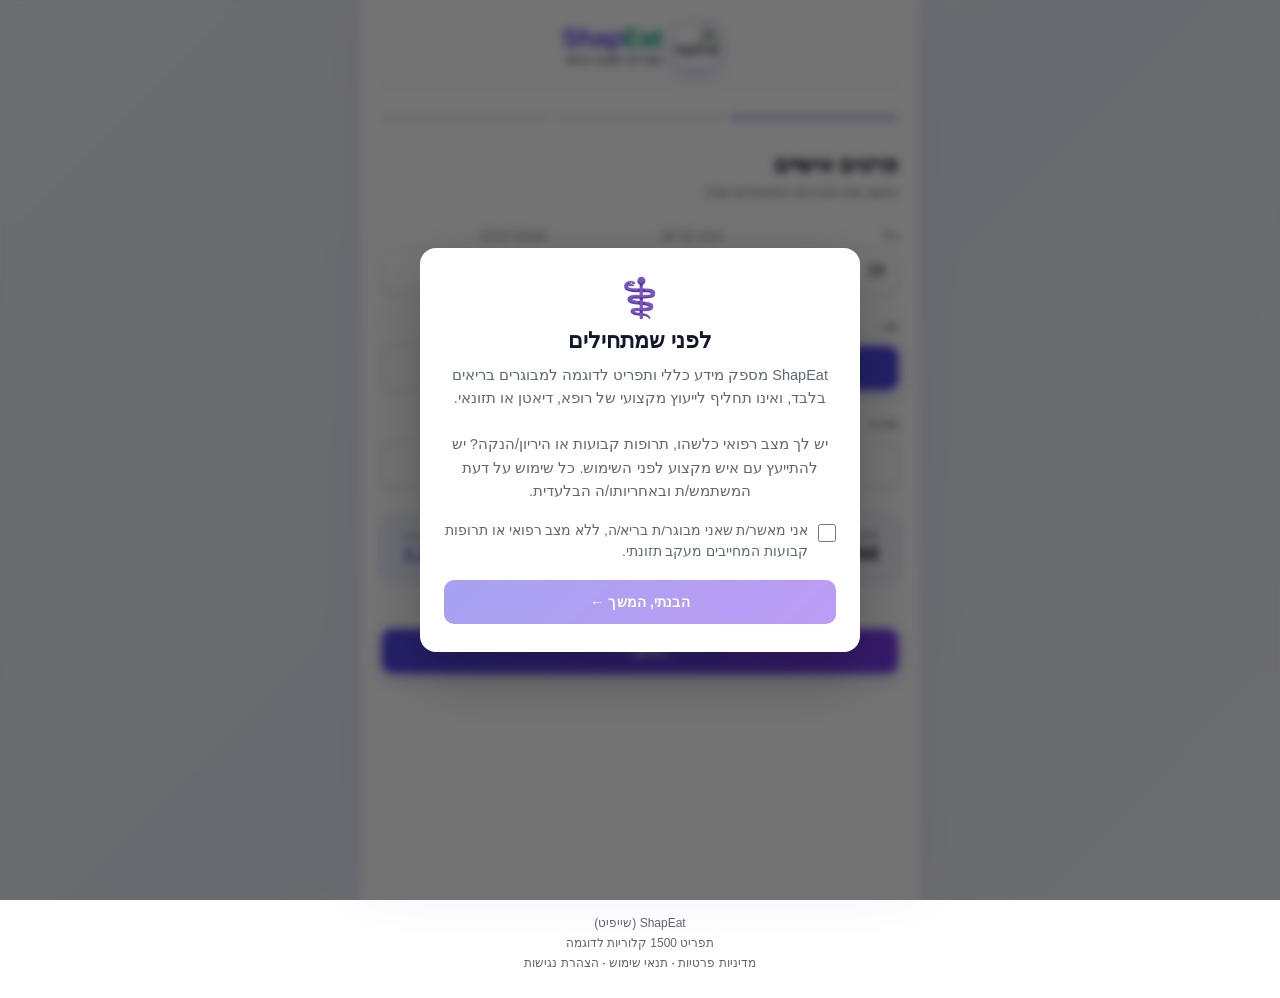
==== commit 6e700a90: "A site about menus had no page that answers "what does a menu look like" Search Console has been con" ====
--- a/index.html
+++ b/index.html
@@ -22,8 +22,8 @@
        ממשיך להריץ גרסה ישנה גם אחרי פריסה. זה בדיוק מה שקרה ב-09/08: ארבעה
        תיקונים רצופים לא הגיעו לטלפון, ורדפנו אחרי באג שכבר תוקן.
        ⚠️ בכל שינוי ב-js/css — להעלות את המספר הזה (תאריך YYYYMMDD). -->
-  <link rel="stylesheet" href="style.css?v=20260902b">
-  <script src="coach-theme.js?v=20260902b"></script>
+  <link rel="stylesheet" href="style.css?v=20260902h">
+  <script src="coach-theme.js?v=20260902h"></script>
 </head>
 <body>
 
@@ -205,20 +205,23 @@
   <!-- אזכור גלוי אחד של השם העברי. גוגל שוקל טקסט בגוף העמוד יותר ממטא-תגיות,
        שאפשר לכתוב בהן כל דבר. -->
   <div class="brand-he" style="color:#5f6675;margin-bottom:6px">ShapEat (שייפיט)</div>
+  <!-- קישור פנימי לדף ה-SEO. לא רק להעברת משקל: בלעדיו הדף יתום, גוגל מגיע אליו
+       רק מהסייטמאפ, ואז "אין חשיפות" לא יבדיל בין תוכן שלא עבד לבין דף שלא נסרק. -->
+  <div style="margin-bottom:6px"><a href="/menu-1500/" style="color:#5f6675;text-decoration:none">תפריט 1500 קלוריות לדוגמה</a></div>
   <a href="privacy.html" style="color:#5f6675;text-decoration:none">מדיניות פרטיות</a> ·
   <a href="terms.html" style="color:#5f6675;text-decoration:none">תנאי שימוש</a> ·
   <a href="accessibility.html" style="color:#5f6675;text-decoration:none">הצהרת נגישות</a>
 </footer>
 
-<script src="data.js?v=20260902b"></script>
-<script src="app.js?v=20260902b"></script>
-<script src="ui.js?v=20260902b"></script>
+<script src="data.js?v=20260902h"></script>
+<script src="app.js?v=20260902h"></script>
+<script src="ui.js?v=20260902h"></script>
 <!-- שכבת חשבון/סנכרון (שלב 1) — גרסה נעולה + SRI (אין קוד צד-שלישי בלי אימות hash) -->
 <script defer
   src="https://cdn.jsdelivr.net/npm/@supabase/supabase-js@2.110.0/dist/umd/supabase.min.js"
   integrity="sha384-DjOvX/sJLsmbMrw4wTvf6l3kiGBjdxyOO6X2MTFwOOXGkjN/mE08BoDzrpaaIjil"
   crossorigin="anonymous"></script>
-<script defer src="supabase-client.js?v=20260902b"></script>
+<script defer src="supabase-client.js?v=20260902h"></script>
 
 <!-- ══ בורר המאכלים — חלון אופציונלי, לא מסך ══
      היה שני מסכים בזרימה ועכשיו הוא נפתח לפי בחירה: מהשורה במסך ההעדפות,
@@ -226,7 +229,7 @@
      שתי הלשוניות כותבות לאותם שני Sets, ולכן ההחרגה מהתפריט ניתנת לביטול כאן. -->
 <div class="picker-overlay" id="food-picker" role="dialog" aria-modal="true" aria-labelledby="fp-title" hidden>
   <div class="picker-box fp-box">
-    <button class="fp-close" onclick="closeFoodPicker()" aria-label="סגירת בחירת המאכלים" title="סגירה">✕</button>
+    <button class="picker-close" onclick="closeFoodPicker()" aria-label="סגירת בחירת המאכלים" title="סגירה">✕</button>
     <div class="picker-title" id="fp-title">המאכלים שלי</div>
 
     <div class="fp-tabs" role="tablist">
--- a/style.css
+++ b/style.css
@@ -949,24 +949,39 @@
 
 /* ── סימון "אכלתי" על ארוחה ── */
 .meal-actions {
-  display: flex; justify-content: flex-end;
+  /* ⚠️ flex-end ב-RTL הוא **שמאל**, כלומר הקצה שבו משפט עברי נגמר.
+     הכפתורים נדחפו לשם בזמן ששם הארוחה והפריטים מיושרים לימין, והעין
+     נאלצה לקפוץ. flex-start מצמיד אותם לימין, ישר מתחת לשם הארוחה. */
+  display: flex; justify-content: flex-start;
   margin-top: 10px;
 }
+/* 🔑 היפוך מצבים (02/09/2026). קודם: לבן לפני הלחיצה, ירוק מלא אחריה —
+   כלומר הכפתור צעק **אחרי** שביצעת ולחש כשעוד היית צריך להחליט.
+   ונמדד שהוא גם היה קטן פי 1.8 מ"אכלתי משהו אחר" שלידו, כי התווית ארוכה יותר,
+   כלומר מסלול החריגה גבר על המסלול העיקרי בטעות.
+   ⇒ לא מסומן = ירוק מלא (הזמנה לפעולה). מסומן = לבן ממוסגר.
+   המצב "בוצע" כבר נאמר שלוש פעמים: התווית ("✓ נאכלה"), עמעום הכרטיס ל-72%
+   והפס הירוק בצדו. הכפתור לא צריך להיות הסימן הרביעי. */
 .eaten-btn {
-  border: 1.5px solid #10b981;
-  background: #fff;
-  color: #047857;
+  /* ⚠️ #10b981 נראה נכון אבל נותן 2.54:1 מול לבן, מתחת ל-4.5 הנדרשים.
+     #047857 = 5.48:1. זה בדיוק הכשל ש-a11y-check.mjs נכתב בשבילו. */
+  border: 1.5px solid #047857;
+  background: #047857;
+  color: #fff;
   font-weight: 700; font-size: 13px;
   padding: 6px 16px; min-height: 44px;   /* לולאת הליבה היומית — חייבת יעד מגע מלא */
   border-radius: 999px;
   cursor: pointer;
   transition: all 0.15s;
-}
-.eaten-btn:hover { background: #ecfdf5; }
+  box-shadow: var(--shadow-sm);
+}
+.eaten-btn:hover { background: #065f46; border-color: #065f46; }   /* 7.57:1 */
 .eaten-btn.on {
-  background: #10b981;
-  color: #fff;
-}
+  background: #fff;
+  color: #047857;
+  box-shadow: none;
+}
+.eaten-btn.on:hover { background: #ecfdf5; border-color: #10b981; }
 .meal-eaten {
   opacity: 0.72;
   border-right: 4px solid #10b981;
@@ -1006,6 +1021,7 @@
   z-index: 1100; padding: 1.25rem;
 }
 .picker-box {
+  position: relative;   /* עוגן ל-.picker-close שיושב absolute בפינה */
   background: var(--bg);
   border-radius: var(--radius-lg);
   padding: 20px;
@@ -1327,14 +1343,14 @@
 /* ✕ בפינה. "סיימתי" לבד לא מספיק: במודאל מצפים לסגירה בפינה,
    וזו גם אותה תבנית כמו .auth-close. אזור מגע 44px דרך ::before,
    כמו ב-.item-remove — padding היה מגדיל את הריבוע הנראה. */
-.fp-close {
+.picker-close {
   position: absolute; top: 4px; inset-inline-end: 6px;   /* לצד השני מהכותרת, שלא יתנגשו */
   width: 44px; height: 44px;
   display: flex; align-items: center; justify-content: center;
   border: none; background: none; padding: 0;
   font-size: 16px; line-height: 1; color: var(--text-tert); cursor: pointer;
 }
-.fp-close:hover { color: var(--text); }
+.picker-close:hover { color: var(--text); }
 
 .fp-tabs { display: flex; gap: 8px; margin: 4px 0 14px; }
 .fp-tab {
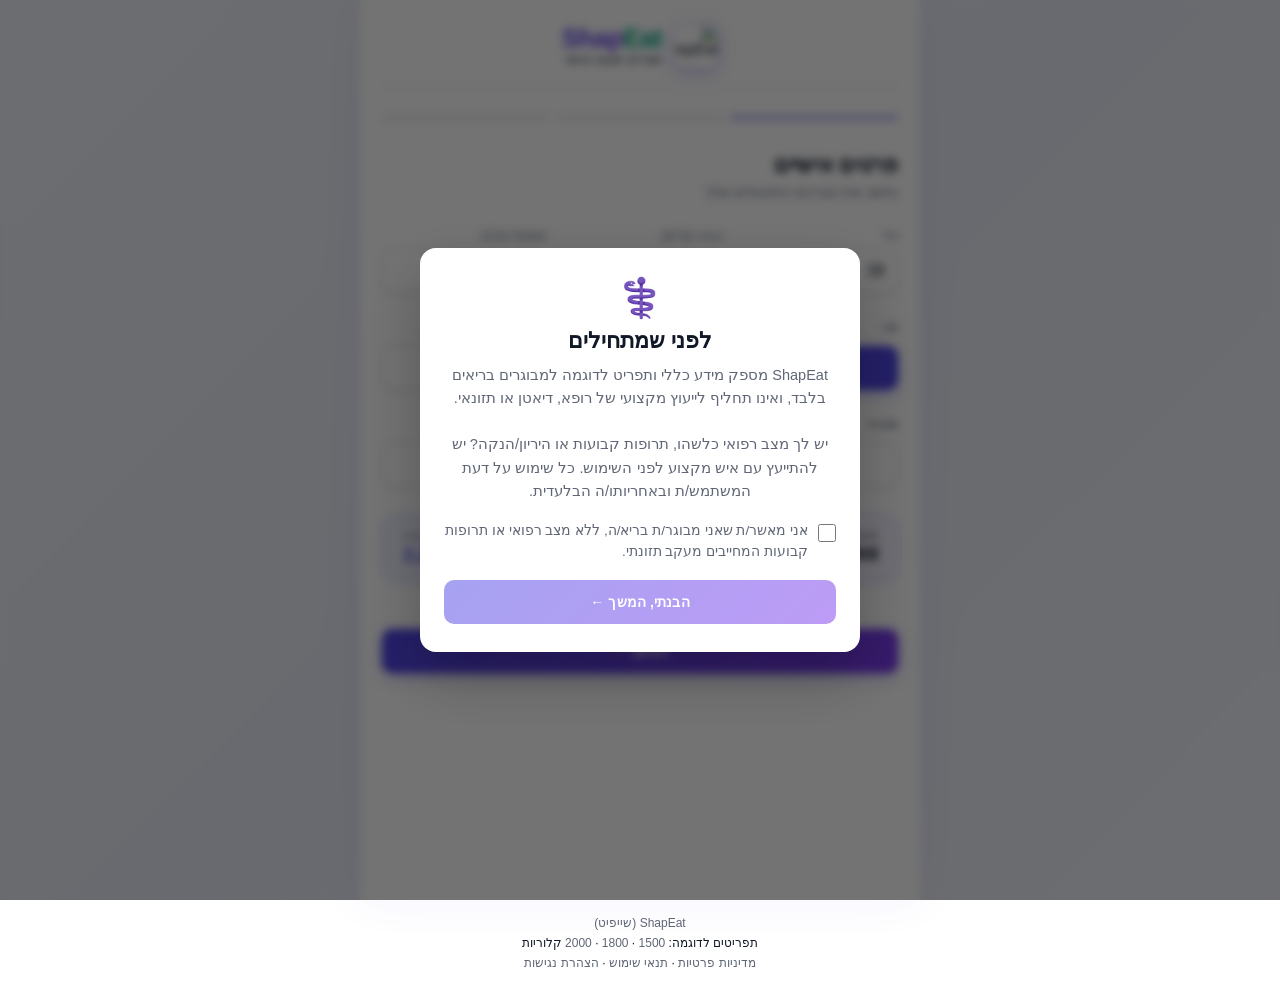
==== commit 909bf9e0: "Three menus that are actually different, not one menu with the number swapped A single page was a we" ====
--- a/index.html
+++ b/index.html
@@ -207,7 +207,10 @@
   <div class="brand-he" style="color:#5f6675;margin-bottom:6px">ShapEat (שייפיט)</div>
   <!-- קישור פנימי לדף ה-SEO. לא רק להעברת משקל: בלעדיו הדף יתום, גוגל מגיע אליו
        רק מהסייטמאפ, ואז "אין חשיפות" לא יבדיל בין תוכן שלא עבד לבין דף שלא נסרק. -->
-  <div style="margin-bottom:6px"><a href="/menu-1500/" style="color:#5f6675;text-decoration:none">תפריט 1500 קלוריות לדוגמה</a></div>
+  <div style="margin-bottom:6px">תפריטים לדוגמה:
+    <a href="/menu-1500/" style="color:#5f6675;text-decoration:none">1500</a> ·
+    <a href="/menu-1800/" style="color:#5f6675;text-decoration:none">1800</a> ·
+    <a href="/menu-2000/" style="color:#5f6675;text-decoration:none">2000</a> קלוריות</div>
   <a href="privacy.html" style="color:#5f6675;text-decoration:none">מדיניות פרטיות</a> ·
   <a href="terms.html" style="color:#5f6675;text-decoration:none">תנאי שימוש</a> ·
   <a href="accessibility.html" style="color:#5f6675;text-decoration:none">הצהרת נגישות</a>
